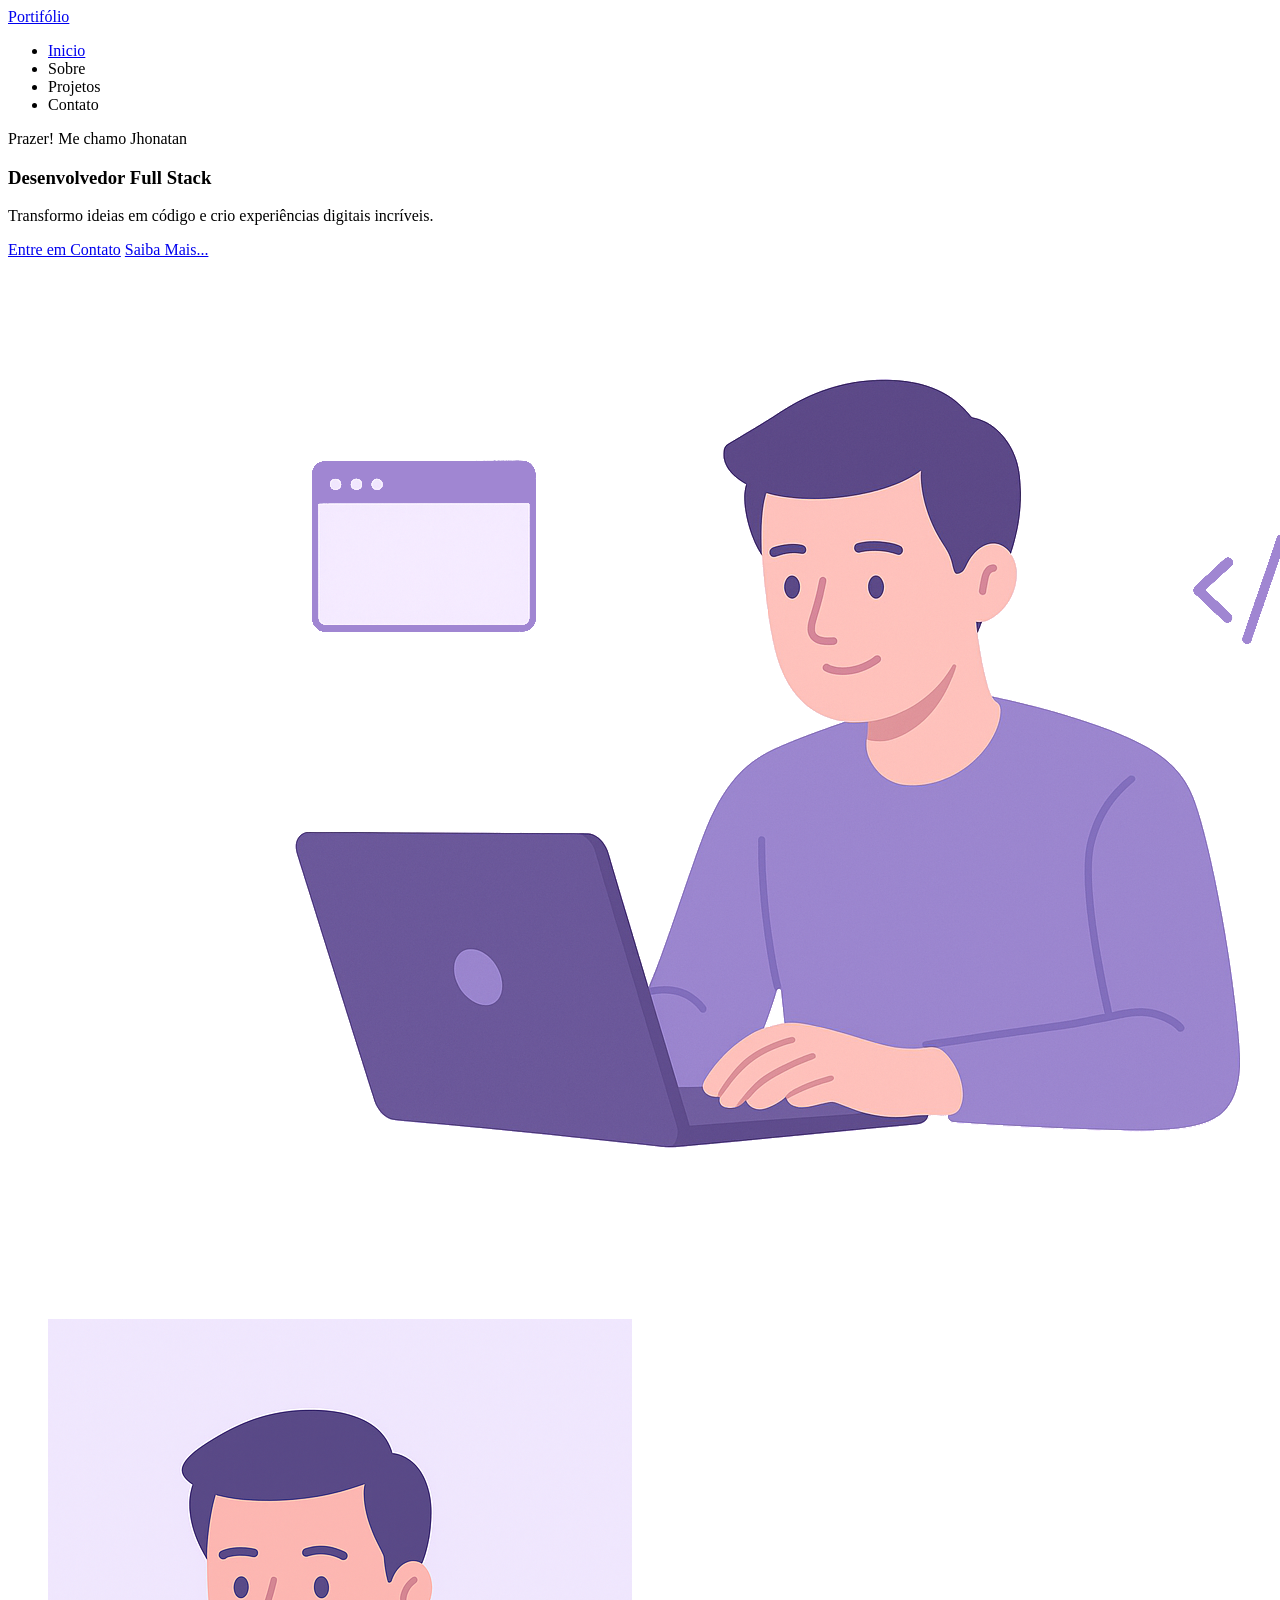
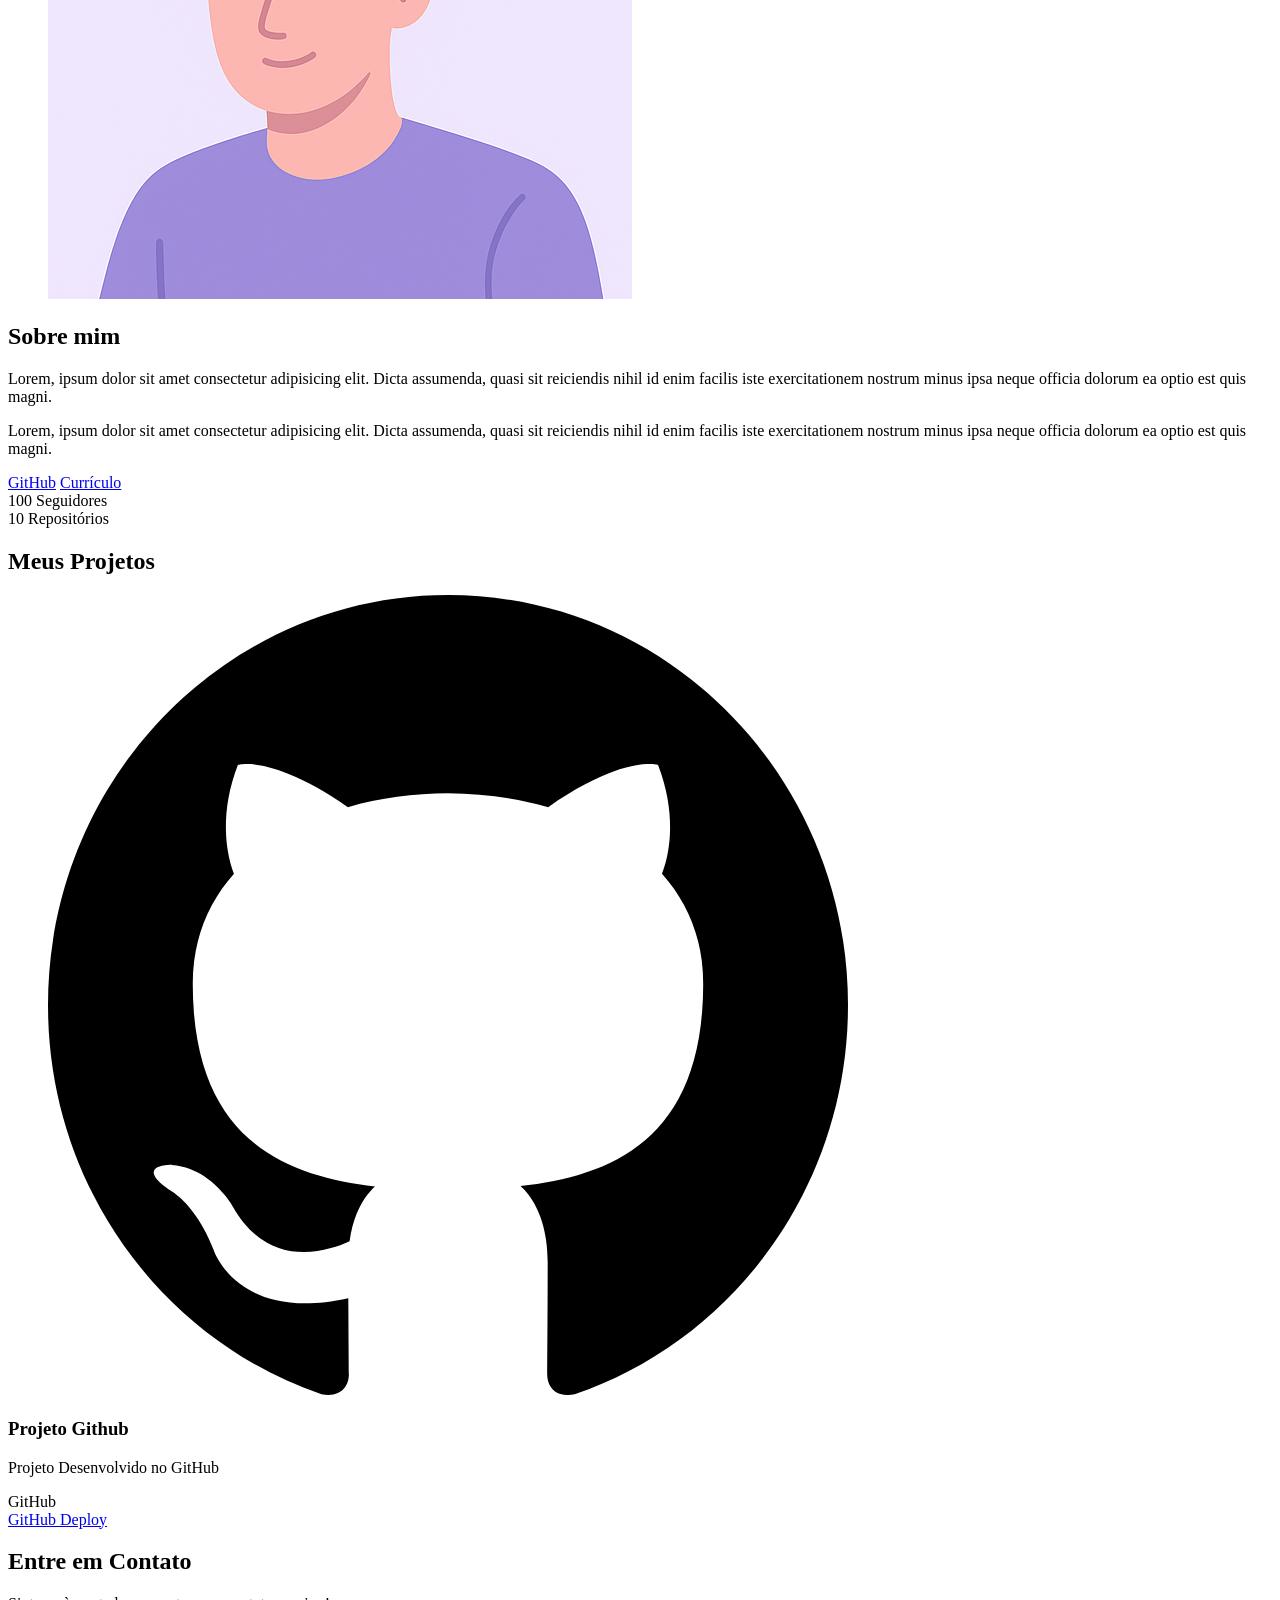
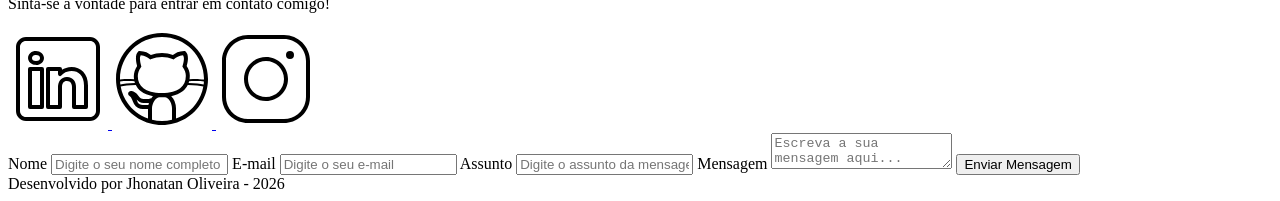
==== index.html @ f851a589 "Estrutura HTML" ====
<!DOCTYPE html>
<html lang="pt-br">

<head>

    <meta charset="UTF-8">

    <meta name="viewport" content="width=device-width, initial-scale=1.0">

    <meta name="author" content="Generation Brasil">
    <meta name="description"
        content="Meu Portfólio pessoal desenvolvido ao decorrer do Bootcamp da Generation Brasil!
                desenvolvedor Full Stack extremamente admirado pelo mundo da tecnologia. Conheça meus projetos e entre em contato.">
    <meta name="robots" content="index, follow">

    <link rel="icon" type="image/svg+xml" href="./assets/img/favicon.svg">

    <title>Portfólio Jhonatan Oliveira</title>
</head>

<body>

    <!-- Cabeçalho da Página (header) -->
    <header>

        <div class="menu-content">

            <!-- TÍTULO -->
            <a href="index.html" id="titulo">Portifólio</a>

            <!-- MENU -->
            <nav>
                <ul class="menu-list">
                    <li><a href="#hero">Inicio</a></li>
                    <li><a href="#about"></a>Sobre</li>
                    <li><a href="#projects"></a>Projetos</li>
                    <li><a href="#contact"></a>Contato</li>
                </ul>
            </nav>


        </div>

    </header>

    <!-- Seção Principal da Página (main) -->
    <main>

        <!-- Seção de Boas vindas -->
        <section id="hero" class="section-container hero-container">

            <!-- BOAS VINDAS -->
            <article class="hero-content">

                <span>Prazer! Me chamo Jhonatan</span>
                <h1>Desenvolvedor Full Stack</h1>
                <p>Transformo ideias em código e crio experiências digitais incríveis.</p>

                <div class="buttons-container">
                    <a href="#contact" class="botao">Entre em Contato</a>
                    <a href="#about" class="botao-outline">Saiba Mais...</a>
                </div>

            </article>

            <!-- IMAGEM -->
            <figure class="hero-image">
                <img src="./assets/img/foto_dev_man.svg" alt="Foto do autor." class="float-animation">
            </figure>

        </section>

        <!-- Seção Sobre o autor -->
        <section id="about" class="section-container about-container">

            <figure class="about-image">
                <img src="./assets/img/avatar_dev_man.svg" alt="Foto do perfil">
            </figure>

            <article class="about-content">
                <h2>Sobre mim</h2>

                <p>
                    Lorem, ipsum dolor sit amet consectetur adipisicing elit.
                    Dicta assumenda, quasi sit reiciendis nihil id enim facilis
                    iste exercitationem nostrum minus ipsa neque officia dolorum
                    ea optio est quis magni.
                </p>

                <p>
                    Lorem, ipsum dolor sit amet consectetur adipisicing elit.
                    Dicta assumenda, quasi sit reiciendis nihil id enim facilis
                    iste exercitationem nostrum minus ipsa neque officia dolorum
                    ea optio est quis magni.
                </p>

                <div class="about-buttons-data">
                    <div class="buttons-container">
                        <a href="https://github.com/JhonatanOliveira18" target="_blank" class="botao">GitHub</a>
                        <a href="https://docs.google.com/document/d/143d9dVlrXV1i-QA2JdODk6N-iuhtLNvA/edit?usp=sharing&ouid=115734884128123958142&rtpof=true&sd=true"
                            target="_blank" class="botao-outline">Currículo</a>
                    </div>

                    <div class="data-container">
                        <div class="data-item">
                            <span class="data-number">100</span>
                            <span class="data-label">Seguidores</span>
                        </div>

                        <div class="data-item">
                            <span class="data-number">10</span>
                            <span class="data-label">Repositórios</span>
                        </div>
                    </div>
                </div>
            </article>

        </section>

        <!-- Seção Projetos do autor -->
        <!-- Seção Projetos do autor -->
        <section id="projects" class="section-container projects-container">
            <h2>Meus Projetos</h2>

            <!-- Swiper Container -->
            <div class="swiper projects-swiper">
                <div class="swiper-wrapper">
                    <div class="swiper-slide">

                        <article class="project-card">
                            <figure class="project-image">
                                <img src="./assets/icons/languages/github.svg" alt="Ícone GitHub">
                            </figure>

                            <div class="project-content">
                                <h3>Projeto Github</h3>
                                <p>Projeto Desenvolvido no GitHub</p>

                                <div class="project-tags">
                                    <span class="tag">GitHub</span>
                                </div>

                                <div class="project-buttons">
                                    <a href="#" target="_blank" class="botao botao-sm">
                                        GitHub
                                    </a>

                                    <a href="#" target="_blank" class="botao-outline botao-sm">
                                        Deploy
                                    </a>
                                </div>
                            </div>

                        </article>

                    </div>
                </div>
            </div>

            <!-- Botões de navegação -->
            <div class="swiper-button-next"></div>
            <div class="swiper-button-prev"></div>

            <!-- Paginação -->
            <div class="swiper-pagination"></div>

        </section>

        <!-- Seção Formulário de Contato e Redes Sociais -->
        <section id="contact" class="section-container contact-container">

            <!-- REDES SOCIAIS -->
            <article class="contact-info">
                <h2>Entre em Contato</h2>
                <p>Sinta-se à vontade para entrar em contato comigo!</p>

                <div class="social-container">
                    <a href="https://www.linkedin.com/in/devjhonatanoliveira/" target="_blank" class="social-icon" aria-label="LinkedIn">
                        <img src="./assets/icons/social/linkedin.svg" alt="Link para o Linkedin">
                    </a>

                    <a href="https://github.com/JhonatanOliveira18" target="_blank" class="social-icon" aria-label="GitHub">
                        <img src="./assets/icons/social/github.svg" alt="Link para o GitHub">
                    </a>

                    <a href="#" target="_blank" class="social-icon" aria-label="Instagram">
                        <img src="./assets/icons/social/instagram.svg" alt="Link para o Instagram">
                    </a>
                </div>
            </article>

            <!-- FORMULÁRIO -->
            <form id="formulario">

                <label for="nome">Nome</label>
                <input id="nome" name="nome" type="text" placeholder="Digite o seu nome completo">
                <span id="erro-nome"></span>

                <label for="email">E-mail</label>
                <input id="email" name="email" type="text" placeholder="Digite o seu e-mail">
                <span id="erro-email"></span>

                <label for="assunto">Assunto</label>
                <input id="assunto" name="assunto" type="text" placeholder="Digite o assunto da mensagem">
                <span id="erro-assunto"></span>

                <label for="mensagem">Mensagem</label>
                <textarea id="mensagem" name="mensagem" placeholder="Escreva a sua mensagem aqui..."></textarea>
                <span id="erro-mensagem"></span>

                <button class="botao" type="submit">Enviar Mensagem</button>

            </form>

        </section>

    </main>

    <!-- Rodapé da Página (footer) -->
    <footer>
        Desenvolvido por Jhonatan Oliveira - 2026
    </footer>

</body>

</html>
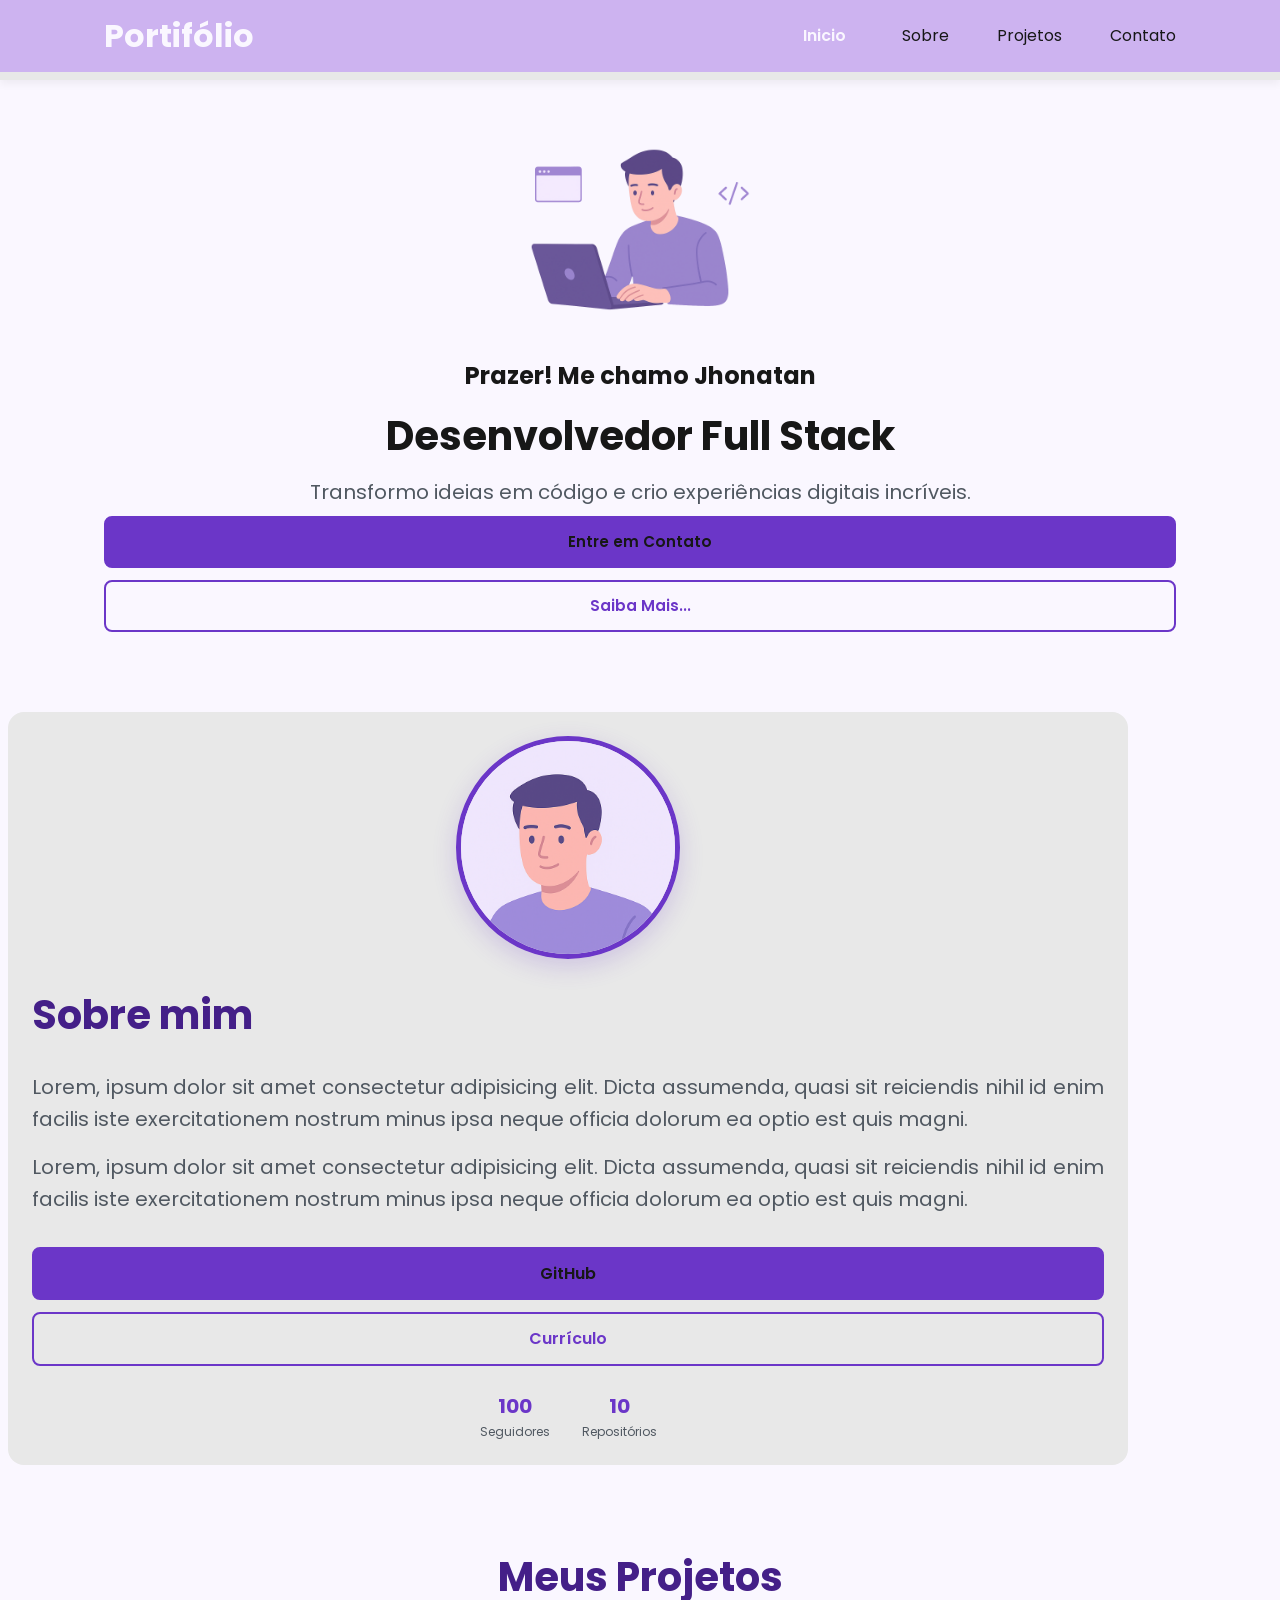
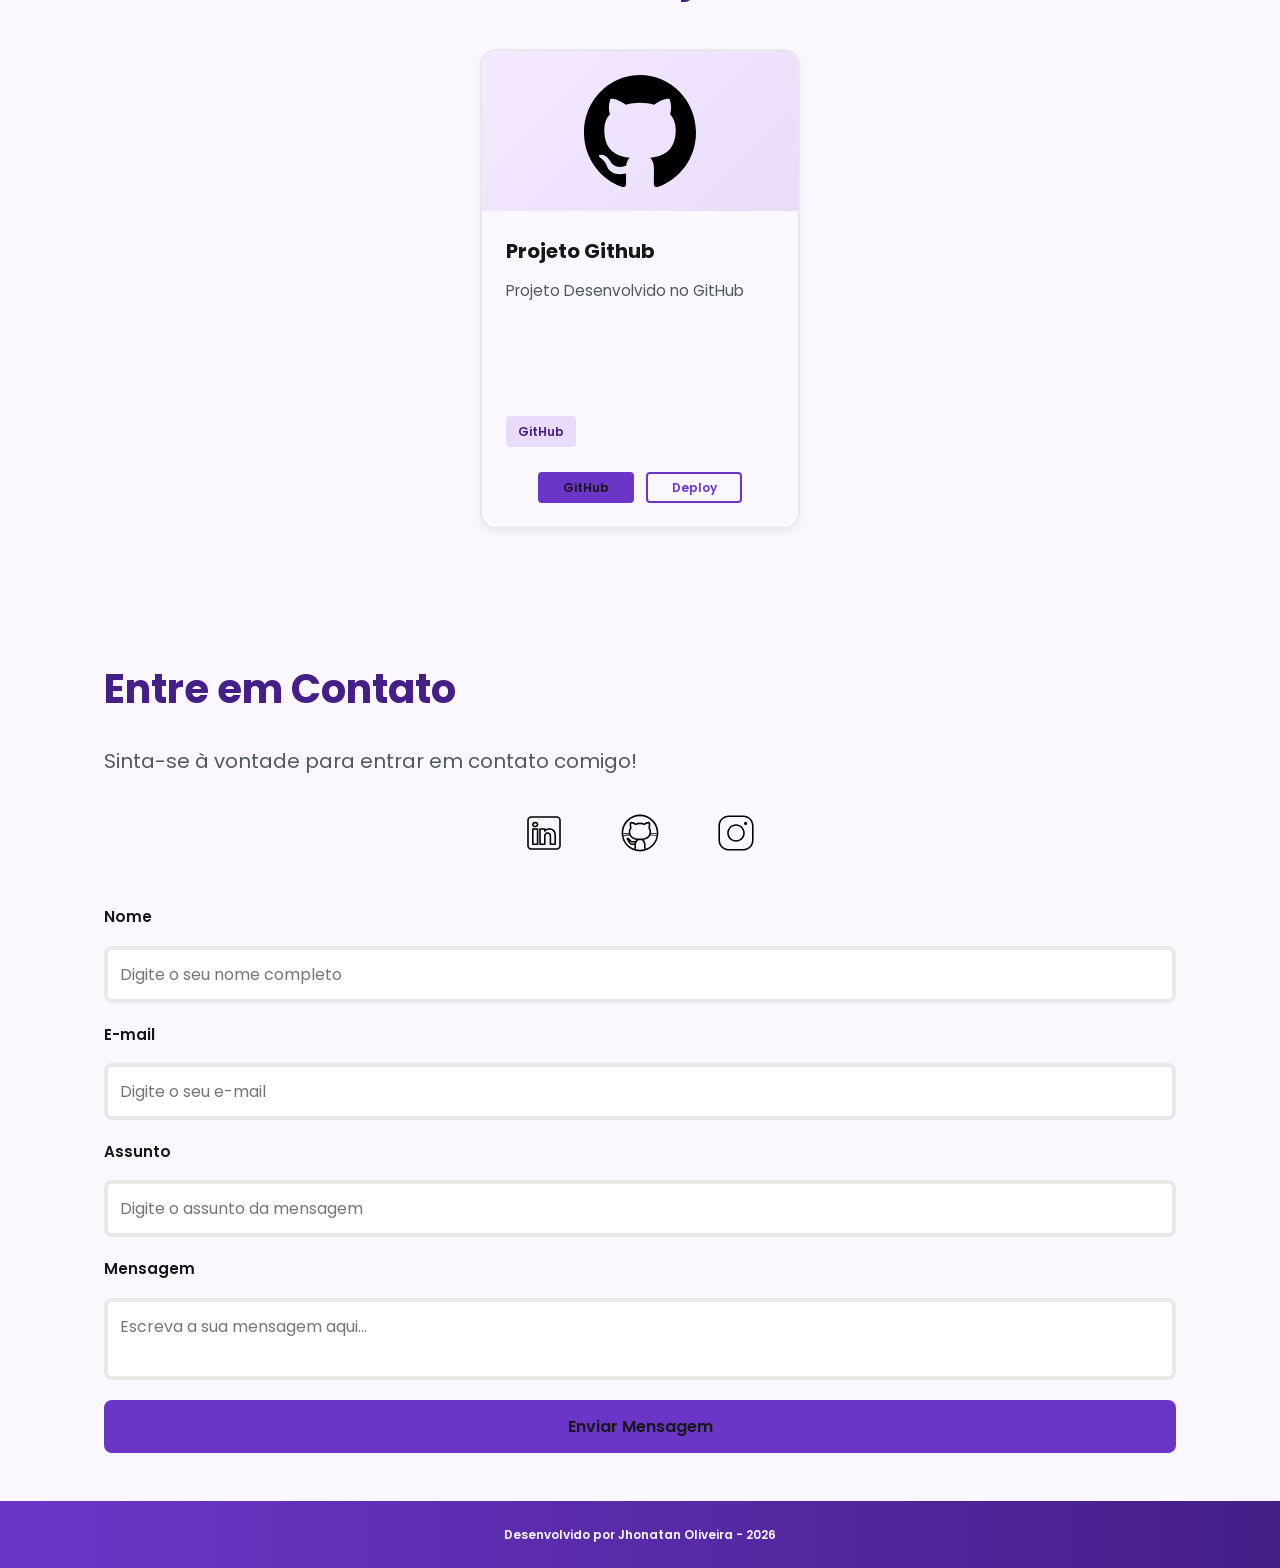
==== commit 9c2ef473: "Adição do CSS" ====
--- a/index.html
+++ b/index.html
@@ -2,6 +2,13 @@
 <html lang="pt-br">
 
 <head>
+
+    <!-- Fontes do Google -->
+    <link rel="preconnect" href="https://fonts.googleapis.com">
+    <link rel="preconnect" href="https://fonts.gstatic.com" crossorigin>
+
+    <!-- Fonte do Google - Poppins -->
+    <link href="https://fonts.googleapis.com/css2?family=Poppins&display=swap" rel="stylesheet">
 
     <meta charset="UTF-8">
 
@@ -14,6 +21,12 @@
     <meta name="robots" content="index, follow">
 
     <link rel="icon" type="image/svg+xml" href="./assets/img/favicon.svg">
+
+    <!-- SWIPER CSS -->
+    <link rel="stylesheet" href="https://cdn.jsdelivr.net/npm/swiper@11/swiper-bundle.min.css">
+
+    <!-- Link para a Folha de Estilo da Página - CSS -->
+    <link rel="stylesheet" href="./assets/css/style.css">
 
     <title>Portfólio Jhonatan Oliveira</title>
 </head>
@@ -175,11 +188,13 @@
                 <p>Sinta-se à vontade para entrar em contato comigo!</p>
 
                 <div class="social-container">
-                    <a href="https://www.linkedin.com/in/devjhonatanoliveira/" target="_blank" class="social-icon" aria-label="LinkedIn">
+                    <a href="https://www.linkedin.com/in/devjhonatanoliveira/" target="_blank" class="social-icon"
+                        aria-label="LinkedIn">
                         <img src="./assets/icons/social/linkedin.svg" alt="Link para o Linkedin">
                     </a>
 
-                    <a href="https://github.com/JhonatanOliveira18" target="_blank" class="social-icon" aria-label="GitHub">
+                    <a href="https://github.com/JhonatanOliveira18" target="_blank" class="social-icon"
+                        aria-label="GitHub">
                         <img src="./assets/icons/social/github.svg" alt="Link para o GitHub">
                     </a>
 
--- a/assets/css/style.css
+++ b/assets/css/style.css
@@ -0,0 +1,990 @@
+* {
+    margin: 0;
+    padding: 0;
+    box-sizing: border-box;
+    font-family: 'Poppins', sans-serif;
+    font-weight: 400;
+    text-decoration: none;
+    outline: none;
+}
+
+:root {
+    /*Paleta de Cores - Purple*/
+    --purple-50: #f4eaff;
+    --purple-100: #e9dcfa;
+    --purple-200: #cdb3f0;
+    --purple-300: #b186e5;
+    --purple-400: #9460db;
+    --purple-500: #6b36c8;
+    --purple-600: #5b2ca0;
+    --purple-700: #4c2177;
+    --purple-800: #441f88;
+    --purple-900: #2a0e4d;
+
+    /* Cores Neutras */
+    --gray-200: #e8e8e8;
+    --gray-400: #505861;
+    --black: #171717;
+    --white: #FAF7FF;
+
+    /* Cores de Estado */
+    --error: #e63946;
+
+    /* Sombras */
+    --shadow-sm: 0 0.25rem 0.5rem rgba(0, 0, 0, 0.05);
+    --shadow-md: 0 0.25rem 0.75rem rgba(107, 54, 200, 0.3);
+    --shadow-lg: 0 0.5rem 1.5rem rgba(107, 54, 200, 0.2);
+
+    /* Espaçamentos */
+    --spacing-xs: 0.5rem;
+    --spacing-sm: 1rem;
+    --spacing-md: 1.5rem;
+    --spacing-lg: 2rem;
+    --spacing-xl: 3rem;
+    --spacing-2xl: 4rem;
+
+    /* Tamanhos de Fonte */
+    --text-sm: 0.75rem;
+    --text-base: 1rem;
+    --text-lg: 1.25rem;
+    --text-xl: 1.5rem;
+    --text-2xl: 2rem;
+    --text-3xl: 2.5rem;
+
+    /* Border Radius */
+    --radius-sm: 0.25rem;
+    --radius-md: 0.5rem;
+    --radius-lg: 1rem;
+    --radius-xl: 2rem;
+    --radius-full: 50%;
+
+    /* Animação Padrão */
+    --transition-default: all 0.3s ease;
+}
+
+html {
+    scroll-behavior: smooth;
+}
+
+body {
+    display: flex;
+    flex-direction: column;
+    min-height: 100vh;
+    background-color: var(--white);
+    line-height: 1.6;
+    color: var(--black);
+}
+
+main {
+    flex: 1;
+}
+
+.section-container {
+    max-width: 70rem;
+    margin: 0 auto;
+    padding: var(--spacing-xl) var(--spacing-md);
+    scroll-margin-top: 6rem;
+}
+
+.buttons-container {
+    display: flex;
+    gap: var(--spacing-sm);
+}
+
+.botao,
+.botao-outline {
+    display: inline-block;
+    padding: 0.75rem 2rem;
+    border: 0.15rem solid transparent;
+    border-radius: var(--radius-md);
+    font-size: var(--text-base);
+    font-weight: 600;
+    text-align: center;
+    cursor: pointer;
+    transition: var(--transition-default);
+}
+
+/* Botão preenchido (primário) */
+.botao {
+    border-color: var(--purple-500);
+    background-color: var(--purple-500);
+    color: var(--while);
+}
+
+.botao:hover {
+    border-color: var(--purple-800);
+    background-color: var(--purple-800);
+    box-shadow: var(--shadow-md);
+    transform: translate(-0.25rem);
+}
+
+/* Botão outline (secundário) */
+.botao-outline {
+    border-color: var(--purple-500);
+    background-color: transparent;
+    color: var(--purple-500);
+}
+
+.botao-outline:hover {
+    border-color: var(--purple-500);
+    background-color: var(--purple-500);
+    color: var(--white);
+    transform: translateY(-0.25rem);
+}
+
+/* Modificador para botões pequenos (usado em projetos)*/
+.botao.botao-sm,
+.botao-outline.botao-sm {
+    min-width: 6rem;
+    padding: 0.25rem var(--spacing-sm);
+    border-width: 0.125rem;
+    border-radius: 0.25rem;
+    font-size: var(--text-sm);
+}
+
+header {
+    position: sticky;
+    top: 0;
+    z-index: 1000;
+    width: 100%;
+    height: 5rem;
+    border-bottom: var(--spacing-xs) solid var(--gray-200);
+    background-color: var(--purple-200);
+    box-shadow: var(--shadow-sm);
+}
+
+header a {
+    font-weight: 600;
+    color: var(--white);
+    transition: color 0.3s ease;
+}
+
+header a:hover {
+    color: var(--purple-100);
+}
+
+#titulo {
+    font-size: var(--text-2xl);
+    font-weight: 700;
+}
+
+.menu-content {
+    display: flex;
+    justify-content: space-between;
+    align-items: center;
+    max-width: 70rem;
+    height: 100%;
+    margin: 0 auto;
+    padding: 0 var(--spacing-md);
+}
+
+.menu-list {
+    display: flex;
+    gap: var(--spacing-lg);
+    list-style: none;
+}
+
+.menu-list a {
+    padding: var(--spacing-xs);
+}
+
+.hero-container {
+    display: flex;
+    align-items: center;
+    gap: var(--spacing-2xl);
+    min-height: calc(100vh - 5rem);
+}
+
+.hero-content {
+    display: flex;
+    flex: 1;
+    flex-direction: column;
+    gap: var(--spacing-md);
+}
+
+.hero-content span {
+    font-size: var(--text-xl);
+    font-weight: 700;
+}
+
+.hero-content h1 {
+    font-size: var(--text-3xl);
+    font-weight: 700;
+}
+
+.hero-content p,
+.about-content p,
+.contact-info p {
+    font-size: var(--text-lg);
+    color: var(--gray-400);
+}
+
+.hero-image {
+    display: flex;
+    flex: 1;
+    justify-content: center;
+}
+
+.hero-image img {
+    width: 100%;
+    max-width: 100%;
+    border-radius: var(--radius-xl);
+}
+
+/* Animação flutuante */
+@keyframes float {
+
+    0%,
+    100% {
+        transform: translateY(0);
+    }
+
+    50% {
+        transform: translateY(-1.25rem);
+    }
+}
+
+.float-animation {
+    animation: float 3s ease-in-out infinite;
+}
+
+.about-container {
+    display: flex;
+    align-items: center;
+    gap: var(--spacing-2xl);
+    margin: var(--spacing-2xl) auto;
+    border-radius: var(--radius-lg);
+    background-color: var(--gray-200);
+}
+
+.about-image {
+    flex: 0 0 17.5rem;
+}
+
+.about-image img {
+    width: 100%;
+    border: 0.35rem solid var(--purple-500);
+    border-radius: var(--radius-full);
+    box-shadow: var(--shadow-lg);
+}
+
+.about-content h2,
+.projects-container h2,
+.contact-info h2 {
+    margin-bottom: var(--spacing-md);
+    font-size: var(--text-3xl);
+    font-weight: 700;
+    color: var(--purple-800);
+}
+
+.about-content p {
+    margin-bottom: var(--spacing-sm);
+    text-align: justify;
+}
+
+.about-buttons-data {
+    display: flex;
+    justify-content: space-between;
+    align-items: center;
+    gap: var(--spacing-lg);
+    margin-top: var(--spacing-lg);
+}
+
+.about-buttons-data .botao {
+    margin-right: auto;
+}
+
+.data-container {
+    display: flex;
+    gap: var(--spacing-lg);
+    margin-top: 0;
+}
+
+.data-item {
+    display: flex;
+    flex-direction: column;
+    align-items: center;
+}
+
+.data-number {
+    font-size: var(--text-xl);
+    font-weight: 700;
+    text-align: center;
+    color: var(--purple-500);
+}
+
+.data-label {
+    font-size: var(--text-base);
+    text-align: center;
+    color: var(--gray-400);
+}
+
+.projects-container {
+    scroll-margin-top: 3rem;
+    margin: var(--spacing-2xl);
+    text-align: center;
+}
+
+.projects-swiper {
+    position: relative;
+    width: 100%;
+    padding: var(--spacing-sm) var(--spacing-xl) var(--spacing-xl);
+    overflow: hidden;
+}
+
+.project-card {
+    display: flex;
+    flex-direction: column;
+    width: 100%;
+    height: 100%;
+    border: 0.15rem solid var(--gray-200);
+    border-radius: var(--radius-lg);
+    background-color: var(--white);
+    box-shadow: var(--shadow-sm);
+    overflow: hidden;
+    transition: var(--transition-default);
+}
+
+.project-card:hover {
+    box-shadow: var(--shadow-lg);
+}
+
+.project-image {
+    display: flex;
+    align-items: center;
+    justify-content: center;
+    width: 100%;
+    height: 10rem;
+    background: linear-gradient(135deg, var(--purple-50) 0%, var(--purple-100) 100%);
+}
+
+.project-image img {
+    width: 75%;
+    height: 75%;
+    max-width: 7rem;
+    max-height: 7rem;
+    object-fit: contain;
+    transition: transform 0.3s ease;
+}
+
+.project-content {
+    display: flex;
+    flex: 1;
+    flex-direction: column;
+    padding: var(--spacing-md);
+    text-align: left;
+}
+
+.project-content h3 {
+    margin-bottom: 0.75rem;
+    font-size: var(--text-lg);
+    font-weight: 700;
+}
+
+.project-content p {
+    flex: 1;
+    margin-bottom: var(--spacing-sm);
+    font-size: 0.95rem;
+    color: var(--gray-400);
+}
+
+.project-tags {
+    display: flex;
+    flex-wrap: wrap;
+    gap: var(--spacing-xs);
+}
+
+.tag {
+    padding: 0.375rem 0.75rem;
+    border-radius: var(--radius-sm);
+    background-color: var(--purple-100);
+    font-size: var(--text-sm);
+    font-weight: 600;
+    color: var(--purple-800);
+}
+
+.project-buttons {
+    display: flex;
+    justify-content: center;
+    align-items: center;
+    gap: 0.75rem;
+    margin-top: var(--spacing-sm);
+}
+
+.swiper-wrapper {
+    align-items: stretch;
+}
+
+.swiper-slide {
+    display: flex;
+    height: auto;
+}
+
+/* Botões do Swiper (navegacao) */
+.swiper-button-next,
+.swiper-button-prev {
+    width: 3rem;
+    height: 3rem;
+}
+
+.swiper-button-next:after,
+.swiper-button-prev:after {
+    font-size: var(--text-lg);
+    color: var(--purple-500);
+}
+
+.swiper-button-next:hover:after,
+.swiper-button-prev:hover:after {
+    color: var(--purple-800);
+}
+
+/* Indicadores de paginação */
+.swiper-pagination-bullet {
+    width: 0.75rem;
+    height: 0.75rem;
+    background-color: var(--gray-200);
+    opacity: 1;
+}
+
+.swiper-pagination-bullet-active {
+    width: var(--spacing-lg);
+    border-radius: var(--radius-sm);
+    background-color: var(--purple-500);
+}
+
+.contact-container {
+    display: grid;
+    grid-template-columns: 1fr 1fr;
+    gap: var(--spacing-2xl);
+}
+
+.contact-info h2 {
+    margin-bottom: var(--spacing-md);
+}
+
+.contact-info p {
+    margin-bottom: var(--spacing-lg);
+}
+
+.social-container {
+    display: flex;
+    justify-content: center;
+    gap: var(--spacing-xl);
+}
+
+.social-icon {
+    width: 5rem;
+    height: 5rem;
+    padding: 0.75rem;
+    border-radius: var(--radius-md);
+    transition: var(--transition-default);
+}
+
+.social-icon img {
+    width: 100%;
+    filter: brightness(0) saturate(100%);
+    transition: filter 0.3s ease;
+}
+
+.social-icon:hover img {
+    filter: brightness(0) saturate(100%) invert(42%) sepia(93%) saturate(1352%) hue-rotate(243deg) brightness(79%) contrast(91%);
+}
+
+/* Formulário */
+form {
+    display: flex;
+    flex-direction: column;
+    gap: 0.75rem;
+}
+
+form label {
+    font-size: var(--text-base);
+    font-weight: 600;
+}
+
+form input,
+form textarea {
+    width: 100%;
+    padding: 0.5rem var(--spacing-sm);
+    border: 0.25rem solid var(--gray-200);
+    border-radius: var(--radius-md);
+    font-family: inherit;
+    font-size: var(--text-base);
+    transition: border-color 0.3s ease;
+}
+
+form input:focus,
+form textarea:focus {
+    border-color: var(--purple-500);
+    outline: none;
+}
+
+form textarea {
+    min-height: 5rem;
+    resize: none;
+}
+
+form span {
+    margin-top: -0.75rem;
+    font-size: var(--text-sm);
+    color: var(--error);
+}
+
+footer {
+    padding: 2.5rem;
+    background: linear-gradient(to right, var(--purple-500), var(--purple-800));
+    font-weight: 600;
+    text-align: center;
+    color: var(--white);
+}
+
+.sucess-container {
+    display: flex;
+    flex-direction: column;
+    justify-content: center;
+    align-items: center;
+    width: 100%;
+    min-height: calc(100vh - 12.5rem);
+    padding: var(--spacing-xl) var(--spacing-md);
+}
+
+.success-content {
+    display: flex;
+    flex-direction: column;
+    align-items: center;
+    gap: var(--spacing-md);
+    max-width: 37.5rem;
+    text-align: center;
+}
+
+.success-content h1 {
+    font-size: var(--text-3xl);
+    font-weight: 700;
+    color: var(--purple-800);
+}
+
+.success-content h2 {
+    font-size: var(--text-lg);
+    color: var(--gray-400);
+}
+
+.success-icon {
+    display: flex;
+    align-items: center;
+    justify-content: center;
+    width: 7.5rem;
+    height: 7.5rem;
+    border-radius: var(--radius-full);
+    background-color: var(--purple-100);
+}
+
+.success-icon img {
+    width: 6rem;
+    height: 6rem;
+    filter: brightness(0) saturate(100%) invert(11%) sepia(69%) saturate(3759%) hue-rotate(256deg) brightness(101%) contrast(96%);
+}
+
+
+
+
+
+
+@media screen and (max-width: 1024px) {
+
+    /* Layout */
+    .section-container {
+        padding: var(--spacing-lg) var(--spacing-md);
+    }
+
+    /* Tipografia */
+    .section-container h1 {
+        font-size: var(--text-3xl);
+    }
+
+    .section-container h2 {
+        font-size: var(--text-2xl);
+    }
+
+    .section-container p {
+        font-size: var(--text-base);
+    }
+
+    .section-container span {
+        font-size: var(--text-lg);
+    }
+
+    .success-content h1 {
+        font-size: var(--text-3xl);
+    }
+
+    .success-content h2 {
+        font-size: var(--text-xl);
+    }
+
+    /* Header - Oculta menu em telas pequenas */
+    @media (max-width: 768px) {
+        .menu-list {
+            display: none;
+        }
+    }
+}
+
+/* Hero */
+.hero-container {
+    flex-direction: column-reverse;
+    gap: var(--spacing-lg);
+    min-height: 60vh;
+    text-align: center;
+}
+
+.hero-content,
+.hero-image {
+    width: 90%;
+}
+
+.hero-image img {
+    object-fit: cover;
+}
+
+.buttons-container {
+    justify-content: center;
+    width: 100%;
+}
+
+.hero-container .botao,
+.hero-container .botao-outline {
+    padding: 0.75rem 1.5rem;
+    font-size: 0.95rem;
+    white-space: nowrap;
+}
+
+/* About */
+.about-container {
+    flex-direction: column;
+    gap: var(--spacing-md);
+    margin: var(--spacing-lg);
+    padding: var(--spacing-lg);
+}
+
+.about-image {
+    flex: 0 0 auto;
+    width: 100%;
+    display: flex;
+    justify-content: center;
+}
+
+.about-image img {
+    max-width: 16rem;
+    width: 100%;
+}
+
+.about-content {
+    width: 100%;
+}
+
+.about-buttons-data {
+    flex-direction: column;
+    gap: var(--spacing-md);
+    align-items: stretch;
+}
+
+.about-buttons-data .botao {
+    margin-right: 0;
+}
+
+.data-container {
+    justify-content: center;
+    width: 100%;
+}
+
+/* Projects */
+.projects-container {
+    margin: var(--spacing-lg) auto 0;
+}
+
+.projects-swiper {
+    margin: 0;
+    padding: var(--spacing-sm) var(--spacing-lg) 2.5rem;
+}
+
+.project-card {
+    width: 100%;
+    height: 30rem;
+    min-height: 30rem;
+    max-height: 30rem;
+    max-width: 100%;
+}
+
+.project-content {
+    display: flex;
+    flex-direction: column;
+    justify-content: space-between;
+    height: 100%;
+}
+
+.project-content p {
+    flex: 1;
+    overflow: hidden;
+}
+
+.project-tags {
+    min-height: 2.5rem;
+    align-items: flex-start;
+}
+
+.swiper-wrapper {
+    align-items: stretch;
+}
+
+.swiper-slide {
+    display: flex;
+    justify-content: center;
+    align-items: stretch;
+    height: auto;
+}
+
+.swiper-button-next,
+.swiper-button-prev {
+    display: none;
+}
+
+/* Contact */
+.contact-container {
+    grid-template-columns: 1fr;
+    gap: var(--spacing-lg);
+    width: 90%;
+    margin: 0 auto;
+}
+
+/* Success Page */
+.success-container {
+    padding: var(--spacing-xl) var(--spacing-md);
+    min-height: calc(100vh - 10rem);
+}
+
+.success-content {
+    gap: var(--spacing-lg);
+    max-width: 35rem;
+}
+
+.success-icon {
+    width: 6rem;
+    height: 6rem;
+}
+
+.success-icon img {
+    width: 5rem;
+    height: 5rem;
+}
+
+@media screen and (max-width: 480px) {
+
+    /* Layout */
+    .section-container {
+        padding: var(--spacing-md) var(--spacing-sm);
+    }
+
+    /* Tipografia Mobile */
+    .section-container h1 {
+        font-size: var(--text-xl);
+    }
+
+    .section-container h2 {
+        font-size: var(--text-xl);
+    }
+
+    .section-container p {
+        font-size: var(--text-base);
+    }
+
+    .section-container span {
+        font-size: var(--text-lg);
+    }
+
+    .success-content h1 {
+        font-size: var(--text-xl);
+    }
+
+    .success-content h2 {
+        font-size: var(--text-base);
+    }
+
+    /* Header */
+    #titulo {
+        font-size: var(--text-xl);
+    }
+
+    .menu-list {
+        display: none;
+    }
+}
+
+/* Hero */
+.hero-container {
+    gap: var(--spacing-sm);
+}
+
+.hero-content {
+    gap: var(--spacing-xs);
+    width: 100%;
+}
+
+.buttons-container {
+    flex-direction: column;
+    gap: 0.75rem;
+    width: 100%;
+}
+
+.buttons-container .botao,
+.buttons-container .botao-outline {
+    width: 100%;
+}
+
+.hero-container .botao,
+.hero-container .botao-outline {
+    padding: 0.75rem 1rem;
+    font-size: 0.95rem;
+    white-space: nowrap;
+}
+
+.hero-image {
+    width: 100%;
+}
+
+.hero-image img {
+    max-width: 20rem;
+}
+
+/* About */
+.about-container {
+    margin: var(--spacing-lg) 0.5rem;
+    padding: var(--spacing-md);
+}
+
+.about-image img {
+    max-width: 14rem;
+}
+
+.about-buttons-data .botao,
+.about-buttons-data .botao-outline {
+    width: 100%;
+    padding: 0.75rem var(--spacing-lg);
+    font-size: var(--text-base);
+    text-align: center;
+}
+
+.data-number {
+    font-size: var(--text-lg);
+}
+
+.data-label {
+    font-size: var(--text-sm);
+}
+
+/* Projects */
+.projects-container {
+    margin: var(--spacing-lg) auto 0;
+}
+
+.projects-swiper {
+    position: relative;
+    margin: 0;
+    padding: var(--spacing-sm) 0 2rem 0;
+    overflow: visible;
+}
+
+.project-card {
+    width: 100%;
+    height: 20rem;
+    max-width: 20rem;
+}
+
+.project-image {
+    height: 10rem;
+}
+
+.project-content {
+    padding: var(--spacing-md);
+}
+
+.project-content h3 {
+    font-size: 1.25rem;
+}
+
+.project-content p {
+    font-size: 0.95rem;
+}
+
+/* Contact */
+.contact-container {
+    width: 100%;
+}
+
+.contact-info p {
+    margin-bottom: var(--spacing-md);
+}
+
+.social-container {
+    flex-wrap: wrap;
+    gap: var(--spacing-lg);
+    margin-bottom: var(--spacing-xs);
+}
+
+.social-icon {
+    width: 4rem;
+    height: 4rem;
+}
+
+/* Formulário */
+form {
+    gap: var(--spacing-sm);
+}
+
+form label {
+    font-size: 0.95rem;
+}
+
+form input,
+form textarea {
+    padding: 0.75rem;
+    font-size: var(--text-base);
+}
+
+form button {
+    padding: 0.75rem var(--spacing-md);
+    font-size: var(--text-base);
+}
+
+/* Footer */
+footer {
+    padding: var(--spacing-md) var(--spacing-sm);
+    font-size: var(--text-sm);
+}
+
+/* Success Page */
+.success-container {
+    padding: var(--spacing-lg) var(--spacing-sm);
+    min-height: calc(100vh - 8rem);
+}
+
+.success-content {
+    gap: var(--spacing-md);
+    max-width: 100%;
+    padding: 0 var(--spacing-sm);
+}
+
+.success-icon {
+    width: 5rem;
+    height: 5rem;
+}
+
+.success-icon img {
+    width: 4rem;
+    height: 4rem;
+}
+
+.success-content .botao {
+    width: 100%;
+    max-width: 20rem;
+    padding: 0.75rem var(--spacing-lg);
+}
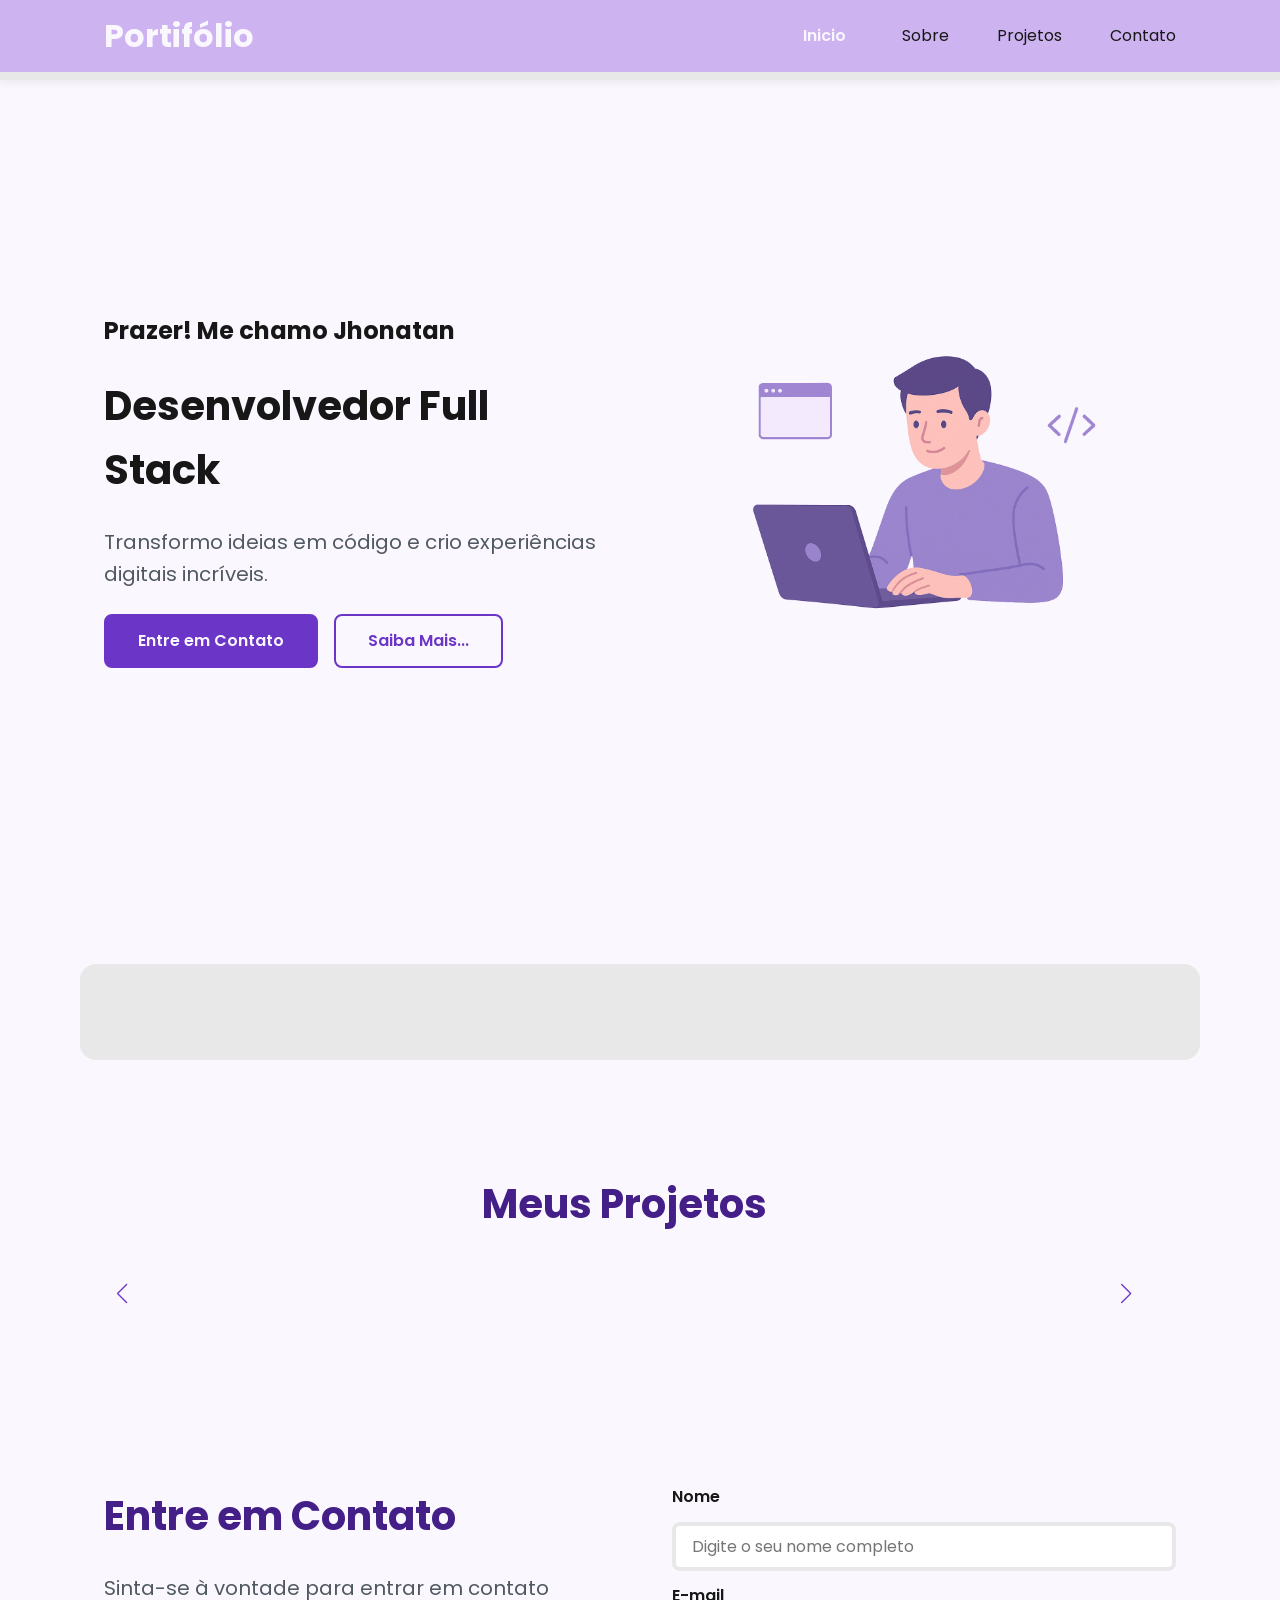
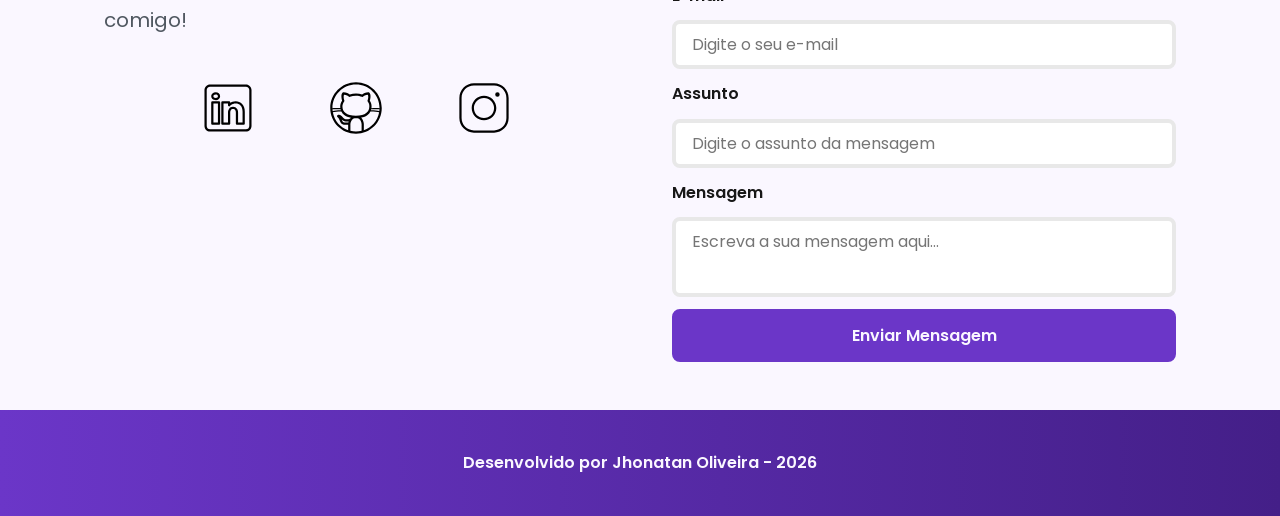
==== commit 93408806: "Adição do JS" ====
--- a/index.html
+++ b/index.html
@@ -86,51 +86,8 @@
         <!-- Seção Sobre o autor -->
         <section id="about" class="section-container about-container">
 
-            <figure class="about-image">
-                <img src="./assets/img/avatar_dev_man.svg" alt="Foto do perfil">
-            </figure>
-
-            <article class="about-content">
-                <h2>Sobre mim</h2>
-
-                <p>
-                    Lorem, ipsum dolor sit amet consectetur adipisicing elit.
-                    Dicta assumenda, quasi sit reiciendis nihil id enim facilis
-                    iste exercitationem nostrum minus ipsa neque officia dolorum
-                    ea optio est quis magni.
-                </p>
-
-                <p>
-                    Lorem, ipsum dolor sit amet consectetur adipisicing elit.
-                    Dicta assumenda, quasi sit reiciendis nihil id enim facilis
-                    iste exercitationem nostrum minus ipsa neque officia dolorum
-                    ea optio est quis magni.
-                </p>
-
-                <div class="about-buttons-data">
-                    <div class="buttons-container">
-                        <a href="https://github.com/JhonatanOliveira18" target="_blank" class="botao">GitHub</a>
-                        <a href="https://docs.google.com/document/d/143d9dVlrXV1i-QA2JdODk6N-iuhtLNvA/edit?usp=sharing&ouid=115734884128123958142&rtpof=true&sd=true"
-                            target="_blank" class="botao-outline">Currículo</a>
-                    </div>
-
-                    <div class="data-container">
-                        <div class="data-item">
-                            <span class="data-number">100</span>
-                            <span class="data-label">Seguidores</span>
-                        </div>
-
-                        <div class="data-item">
-                            <span class="data-number">10</span>
-                            <span class="data-label">Repositórios</span>
-                        </div>
-                    </div>
-                </div>
-            </article>
-
         </section>
 
-        <!-- Seção Projetos do autor -->
         <!-- Seção Projetos do autor -->
         <section id="projects" class="section-container projects-container">
             <h2>Meus Projetos</h2>
@@ -138,44 +95,15 @@
             <!-- Swiper Container -->
             <div class="swiper projects-swiper">
                 <div class="swiper-wrapper">
-                    <div class="swiper-slide">
 
-                        <article class="project-card">
-                            <figure class="project-image">
-                                <img src="./assets/icons/languages/github.svg" alt="Ícone GitHub">
-                            </figure>
+                </div>
 
-                            <div class="project-content">
-                                <h3>Projeto Github</h3>
-                                <p>Projeto Desenvolvido no GitHub</p>
+                <!-- Botões de navegação -->
+                <div class="swiper-button-next"></div>
+                <div class="swiper-button-prev"></div>
 
-                                <div class="project-tags">
-                                    <span class="tag">GitHub</span>
-                                </div>
-
-                                <div class="project-buttons">
-                                    <a href="#" target="_blank" class="botao botao-sm">
-                                        GitHub
-                                    </a>
-
-                                    <a href="#" target="_blank" class="botao-outline botao-sm">
-                                        Deploy
-                                    </a>
-                                </div>
-                            </div>
-
-                        </article>
-
-                    </div>
-                </div>
-            </div>
-
-            <!-- Botões de navegação -->
-            <div class="swiper-button-next"></div>
-            <div class="swiper-button-prev"></div>
-
-            <!-- Paginação -->
-            <div class="swiper-pagination"></div>
+                <!-- Paginação -->
+                <div class="swiper-pagination"></div>
 
         </section>
 
@@ -205,7 +133,10 @@
             </article>
 
             <!-- FORMULÁRIO -->
-            <form id="formulario">
+            <form id="formulario" action="https://formsubmit.co/2628a6bb7e0c4855b78c1b0df22de01f" method="POST">
+
+                <input type="hidden" name="_next" value="http://localhost:5500/sucess.html">
+                <input type="hidden" name="_captcha" value="false">
 
                 <label for="nome">Nome</label>
                 <input id="nome" name="nome" type="text" placeholder="Digite o seu nome completo">
@@ -236,6 +167,11 @@
         Desenvolvido por Jhonatan Oliveira - 2026
     </footer>
 
+    <!-- SWIPER JS -->
+    <script src="https://cdn.jsdelivr.net/npm/swiper@11/swiper-bundle.min.js"></script>
+
+    <!-- Script JavaScript-->
+    <script src="assets/js/script.js"></script>
 </body>
 
 </html>
--- a/assets/css/style.css
+++ b/assets/css/style.css
@@ -108,14 +108,14 @@
 .botao {
     border-color: var(--purple-500);
     background-color: var(--purple-500);
-    color: var(--while);
+    color: var(--white);
 }
 
 .botao:hover {
     border-color: var(--purple-800);
     background-color: var(--purple-800);
     box-shadow: var(--shadow-md);
-    transform: translate(-0.25rem);
+    transform: translateY(-0.25rem);
 }
 
 /* Botão outline (secundário) */
@@ -233,15 +233,8 @@
 
 /* Animação flutuante */
 @keyframes float {
-
-    0%,
-    100% {
-        transform: translateY(0);
-    }
-
-    50% {
-        transform: translateY(-1.25rem);
-    }
+    0%, 100% { transform: translateY(0); }
+    50% { transform: translateY(-1.25rem); }
 }
 
 .float-animation {
@@ -584,11 +577,6 @@
     filter: brightness(0) saturate(100%) invert(11%) sepia(69%) saturate(3759%) hue-rotate(256deg) brightness(101%) contrast(96%);
 }
 
-
-
-
-
-
 @media screen and (max-width: 1024px) {
 
     /* Layout */
@@ -597,184 +585,151 @@
     }
 
     /* Tipografia */
-    .section-container h1 {
-        font-size: var(--text-3xl);
-    }
-
-    .section-container h2 {
-        font-size: var(--text-2xl);
-    }
-
-    .section-container p {
-        font-size: var(--text-base);
-    }
-
-    .section-container span {
-        font-size: var(--text-lg);
-    }
-
-    .success-content h1 {
-        font-size: var(--text-3xl);
-    }
-
-    .success-content h2 {
-        font-size: var(--text-xl);
-    }
-
-    /* Header - Oculta menu em telas pequenas */
-    @media (max-width: 768px) {
-        .menu-list {
-            display: none;
-        }
-    }
-}
-
-/* Hero */
-.hero-container {
-    flex-direction: column-reverse;
-    gap: var(--spacing-lg);
-    min-height: 60vh;
-    text-align: center;
-}
-
-.hero-content,
-.hero-image {
-    width: 90%;
-}
-
-.hero-image img {
-    object-fit: cover;
-}
-
-.buttons-container {
-    justify-content: center;
-    width: 100%;
-}
-
-.hero-container .botao,
-.hero-container .botao-outline {
-    padding: 0.75rem 1.5rem;
-    font-size: 0.95rem;
-    white-space: nowrap;
-}
-
-/* About */
-.about-container {
-    flex-direction: column;
-    gap: var(--spacing-md);
-    margin: var(--spacing-lg);
-    padding: var(--spacing-lg);
-}
-
-.about-image {
-    flex: 0 0 auto;
-    width: 100%;
-    display: flex;
-    justify-content: center;
-}
-
-.about-image img {
-    max-width: 16rem;
-    width: 100%;
-}
-
-.about-content {
-    width: 100%;
-}
-
-.about-buttons-data {
-    flex-direction: column;
-    gap: var(--spacing-md);
-    align-items: stretch;
-}
-
-.about-buttons-data .botao {
-    margin-right: 0;
-}
-
-.data-container {
-    justify-content: center;
-    width: 100%;
-}
-
-/* Projects */
-.projects-container {
-    margin: var(--spacing-lg) auto 0;
-}
-
-.projects-swiper {
-    margin: 0;
-    padding: var(--spacing-sm) var(--spacing-lg) 2.5rem;
-}
-
-.project-card {
-    width: 100%;
-    height: 30rem;
-    min-height: 30rem;
-    max-height: 30rem;
-    max-width: 100%;
-}
-
-.project-content {
-    display: flex;
-    flex-direction: column;
-    justify-content: space-between;
-    height: 100%;
-}
-
-.project-content p {
-    flex: 1;
-    overflow: hidden;
-}
-
-.project-tags {
-    min-height: 2.5rem;
-    align-items: flex-start;
-}
-
-.swiper-wrapper {
-    align-items: stretch;
-}
-
-.swiper-slide {
-    display: flex;
-    justify-content: center;
-    align-items: stretch;
-    height: auto;
-}
-
-.swiper-button-next,
-.swiper-button-prev {
-    display: none;
-}
-
-/* Contact */
-.contact-container {
-    grid-template-columns: 1fr;
-    gap: var(--spacing-lg);
-    width: 90%;
-    margin: 0 auto;
-}
-
-/* Success Page */
-.success-container {
-    padding: var(--spacing-xl) var(--spacing-md);
-    min-height: calc(100vh - 10rem);
-}
-
-.success-content {
-    gap: var(--spacing-lg);
-    max-width: 35rem;
-}
-
-.success-icon {
-    width: 6rem;
-    height: 6rem;
-}
-
-.success-icon img {
-    width: 5rem;
-    height: 5rem;
+    .section-container h1 { font-size: var(--text-3xl); }
+    .section-container h2 { font-size: var(--text-2xl); }
+    .section-container p { font-size: var(--text-base); }
+    .section-container span { font-size: var(--text-lg); }
+    .success-content h1 { font-size: var(--text-3xl); }
+    .success-content h2 { font-size: var(--text-xl); }
+
+    /* Hero */
+    .hero-container {
+        flex-direction: column-reverse;
+        gap: var(--spacing-lg);
+        min-height: 60vh;
+        text-align: center;
+    }
+
+    .hero-content,
+    .hero-image { width: 90%; }
+
+    .hero-image img { object-fit: cover; }
+
+    .buttons-container {
+        justify-content: center;
+        width: 100%;
+    }
+
+    .hero-container .botao,
+    .hero-container .botao-outline {
+        padding: 0.75rem 1.5rem;
+        font-size: 0.95rem;
+        white-space: nowrap;
+    }
+
+    /* About */
+    .about-container {
+        flex-direction: column;
+        gap: var(--spacing-md);
+        margin: var(--spacing-lg);
+        padding: var(--spacing-lg);
+    }
+
+    .about-image {
+        flex: 0 0 auto;
+        width: 100%;
+        display: flex;
+        justify-content: center;
+    }
+
+    .about-image img {
+        max-width: 16rem;
+        width: 100%;
+    }
+
+    .about-content { width: 100%; }
+
+    .about-buttons-data {
+        flex-direction: column;
+        gap: var(--spacing-md);
+        align-items: stretch;
+    }
+
+    .about-buttons-data .botao { margin-right: 0; }
+
+    .data-container {
+        justify-content: center;
+        width: 100%;
+    }
+
+    /* Projects */
+    .projects-container { margin: var(--spacing-lg) auto 0; }
+
+    .projects-swiper {
+        margin: 0;
+        padding: var(--spacing-sm) var(--spacing-lg) 2.5rem;
+    }
+
+    .project-card {
+        width: 100%;
+        height: 30rem;
+        min-height: 30rem;
+        max-height: 30rem;
+        max-width: 100%;
+    }
+
+    .project-content {
+        display: flex;
+        flex-direction: column;
+        justify-content: space-between;
+        height: 100%;
+    }
+
+    .project-content p {
+        flex: 1;
+        overflow: hidden;
+    }
+
+    .project-tags {
+        min-height: 2.5rem;
+        align-items: flex-start;
+    }
+
+    .swiper-wrapper { align-items: stretch; }
+
+    .swiper-slide {
+        display: flex;
+        justify-content: center;
+        align-items: stretch;
+        height: auto;
+    }
+
+    .swiper-button-next,
+    .swiper-button-prev { display: none; }
+
+    /* Contact */
+    .contact-container {
+        grid-template-columns: 1fr;
+        gap: var(--spacing-lg);
+        width: 90%;
+        margin: 0 auto;
+    }
+
+    /* Success Page */
+    .success-container {
+        padding: var(--spacing-xl) var(--spacing-md);
+        min-height: calc(100vh - 10rem);
+    }
+
+    .success-content {
+        gap: var(--spacing-lg);
+        max-width: 35rem;
+    }
+
+    .success-icon {
+        width: 6rem;
+        height: 6rem;
+    }
+
+    .success-icon img {
+        width: 5rem;
+        height: 5rem;
+    }
+}
+
+/* Header - Oculta menu em telas pequenas */
+@media screen and (max-width: 768px) {
+    .menu-list { display: none; }
 }
 
 @media screen and (max-width: 480px) {
@@ -785,206 +740,152 @@
     }
 
     /* Tipografia Mobile */
-    .section-container h1 {
-        font-size: var(--text-xl);
-    }
-
-    .section-container h2 {
-        font-size: var(--text-xl);
-    }
-
-    .section-container p {
+    .section-container h1 { font-size: var(--text-xl); }
+    .section-container h2 { font-size: var(--text-xl); }
+    .section-container p { font-size: var(--text-base); }
+    .section-container span { font-size: var(--text-lg); }
+    .success-content h1 { font-size: var(--text-xl); }
+    .success-content h2 { font-size: var(--text-base); }
+
+    /* Header */
+    #titulo { font-size: var(--text-xl); }
+
+    .menu-list { display: none; }
+
+    /* Hero */
+    .hero-container { gap: var(--spacing-sm); }
+
+    .hero-content {
+        gap: var(--spacing-xs);
+        width: 100%;
+    }
+
+    .buttons-container {
+        flex-direction: column;
+        gap: 0.75rem;
+        width: 100%;
+    }
+
+    .buttons-container .botao,
+    .buttons-container .botao-outline { width: 100%; }
+
+    .hero-container .botao,
+    .hero-container .botao-outline {
+        padding: 0.75rem 1rem;
+        font-size: 0.95rem;
+        white-space: nowrap;
+    }
+
+    .hero-image { width: 100%; }
+
+    .hero-image img { max-width: 20rem; }
+
+    /* About */
+    .about-container {
+        margin: var(--spacing-lg) 0.5rem;
+        padding: var(--spacing-md);
+    }
+
+    .about-image img { max-width: 14rem; }
+
+    .about-buttons-data .botao,
+    .about-buttons-data .botao-outline {
+        width: 100%;
+        padding: 0.75rem var(--spacing-lg);
         font-size: var(--text-base);
-    }
-
-    .section-container span {
-        font-size: var(--text-lg);
-    }
-
-    .success-content h1 {
-        font-size: var(--text-xl);
-    }
-
-    .success-content h2 {
+        text-align: center;
+    }
+
+    .data-number { font-size: var(--text-lg); }
+    .data-label { font-size: var(--text-sm); }
+
+    /* Projects */
+    .projects-container { margin: var(--spacing-lg) auto 0; }
+
+    .projects-swiper {
+        position: relative;
+        margin: 0;
+        padding: var(--spacing-sm) 0 2rem 0;
+        overflow: visible;
+    }
+
+    .project-card {
+        width: 100%;
+        height: 20rem;
+        max-width: 20rem;
+    }
+
+    .project-image { height: 10rem; }
+
+    .project-content { padding: var(--spacing-md); }
+
+    .project-content h3 { font-size: 1.25rem; }
+
+    .project-content p { font-size: 0.95rem; }
+
+    /* Contact */
+    .contact-container { width: 100%; }
+
+    .contact-info p { margin-bottom: var(--spacing-md); }
+
+    .social-container {
+        flex-wrap: wrap;
+        gap: var(--spacing-lg);
+        margin-bottom: var(--spacing-xs);
+    }
+
+    .social-icon {
+        width: 4rem;
+        height: 4rem;
+    }
+
+    /* Formulário */
+    form { gap: var(--spacing-sm); }
+
+    form label { font-size: 0.95rem; }
+
+    form input,
+    form textarea {
+        padding: 0.75rem;
         font-size: var(--text-base);
     }
 
-    /* Header */
-    #titulo {
-        font-size: var(--text-xl);
-    }
-
-    .menu-list {
-        display: none;
-    }
-}
-
-/* Hero */
-.hero-container {
-    gap: var(--spacing-sm);
-}
-
-.hero-content {
-    gap: var(--spacing-xs);
-    width: 100%;
-}
-
-.buttons-container {
-    flex-direction: column;
-    gap: 0.75rem;
-    width: 100%;
-}
-
-.buttons-container .botao,
-.buttons-container .botao-outline {
-    width: 100%;
-}
-
-.hero-container .botao,
-.hero-container .botao-outline {
-    padding: 0.75rem 1rem;
-    font-size: 0.95rem;
-    white-space: nowrap;
-}
-
-.hero-image {
-    width: 100%;
-}
-
-.hero-image img {
-    max-width: 20rem;
-}
-
-/* About */
-.about-container {
-    margin: var(--spacing-lg) 0.5rem;
-    padding: var(--spacing-md);
-}
-
-.about-image img {
-    max-width: 14rem;
-}
-
-.about-buttons-data .botao,
-.about-buttons-data .botao-outline {
-    width: 100%;
-    padding: 0.75rem var(--spacing-lg);
-    font-size: var(--text-base);
-    text-align: center;
-}
-
-.data-number {
-    font-size: var(--text-lg);
-}
-
-.data-label {
-    font-size: var(--text-sm);
-}
-
-/* Projects */
-.projects-container {
-    margin: var(--spacing-lg) auto 0;
-}
-
-.projects-swiper {
-    position: relative;
-    margin: 0;
-    padding: var(--spacing-sm) 0 2rem 0;
-    overflow: visible;
-}
-
-.project-card {
-    width: 100%;
-    height: 20rem;
-    max-width: 20rem;
-}
-
-.project-image {
-    height: 10rem;
-}
-
-.project-content {
-    padding: var(--spacing-md);
-}
-
-.project-content h3 {
-    font-size: 1.25rem;
-}
-
-.project-content p {
-    font-size: 0.95rem;
-}
-
-/* Contact */
-.contact-container {
-    width: 100%;
-}
-
-.contact-info p {
-    margin-bottom: var(--spacing-md);
-}
-
-.social-container {
-    flex-wrap: wrap;
-    gap: var(--spacing-lg);
-    margin-bottom: var(--spacing-xs);
-}
-
-.social-icon {
-    width: 4rem;
-    height: 4rem;
-}
-
-/* Formulário */
-form {
-    gap: var(--spacing-sm);
-}
-
-form label {
-    font-size: 0.95rem;
-}
-
-form input,
-form textarea {
-    padding: 0.75rem;
-    font-size: var(--text-base);
-}
-
-form button {
-    padding: 0.75rem var(--spacing-md);
-    font-size: var(--text-base);
-}
-
-/* Footer */
-footer {
-    padding: var(--spacing-md) var(--spacing-sm);
-    font-size: var(--text-sm);
-}
-
-/* Success Page */
-.success-container {
-    padding: var(--spacing-lg) var(--spacing-sm);
-    min-height: calc(100vh - 8rem);
-}
-
-.success-content {
-    gap: var(--spacing-md);
-    max-width: 100%;
-    padding: 0 var(--spacing-sm);
-}
-
-.success-icon {
-    width: 5rem;
-    height: 5rem;
-}
-
-.success-icon img {
-    width: 4rem;
-    height: 4rem;
-}
-
-.success-content .botao {
-    width: 100%;
-    max-width: 20rem;
-    padding: 0.75rem var(--spacing-lg);
-}
+    form button {
+        padding: 0.75rem var(--spacing-md);
+        font-size: var(--text-base);
+    }
+
+    /* Footer */
+    footer {
+        padding: var(--spacing-md) var(--spacing-sm);
+        font-size: var(--text-sm);
+    }
+
+    /* Success Page */
+    .success-container {
+        padding: var(--spacing-lg) var(--spacing-sm);
+        min-height: calc(100vh - 8rem);
+    }
+
+    .success-content {
+        gap: var(--spacing-md);
+        max-width: 100%;
+        padding: 0 var(--spacing-sm);
+    }
+
+    .success-icon {
+        width: 5rem;
+        height: 5rem;
+    }
+
+    .success-icon img {
+        width: 4rem;
+        height: 4rem;
+    }
+
+    .success-content .botao {
+        width: 100%;
+        max-width: 20rem;
+        padding: 0.75rem var(--spacing-lg);
+    }
+}
